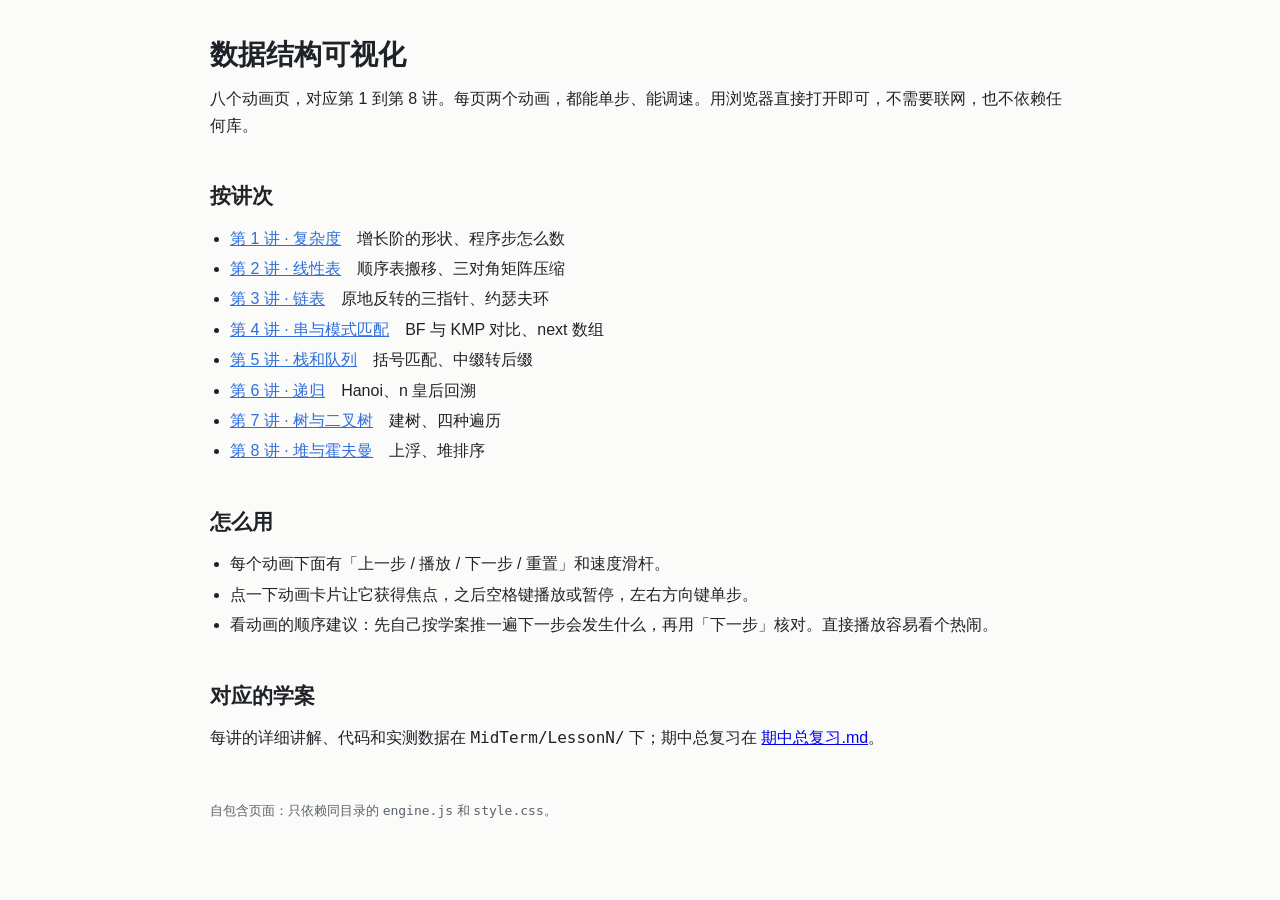
==== DataStructure/MidTerm/viz/index.html @ b4160e9c "Add practice skeletons, midterm review and visualizations - src/ stripped to TODO skeletons, answers" ====
<!doctype html>
<html lang="zh-CN">
<head>
<meta charset="utf-8">
<meta name="viewport" content="width=device-width, initial-scale=1">
<title>数据结构可视化 · 第 1-8 讲</title>
<link rel="stylesheet" href="style.css">
</head>
<body>
<div class="wrap">
<h1>数据结构可视化</h1>
<p>八个动画页，对应第 1 到第 8 讲。每页两个动画，都能单步、能调速。用浏览器直接打开即可，不需要联网，也不依赖任何库。</p>

<h2>按讲次</h2>
<ul class="plain links">
  <li><a href="l1.html">第 1 讲 · 复杂度</a>　增长阶的形状、程序步怎么数</li>
  <li><a href="l2.html">第 2 讲 · 线性表</a>　顺序表搬移、三对角矩阵压缩</li>
  <li><a href="l3.html">第 3 讲 · 链表</a>　原地反转的三指针、约瑟夫环</li>
  <li><a href="l4.html">第 4 讲 · 串与模式匹配</a>　BF 与 KMP 对比、next 数组</li>
  <li><a href="l5.html">第 5 讲 · 栈和队列</a>　括号匹配、中缀转后缀</li>
  <li><a href="l6.html">第 6 讲 · 递归</a>　Hanoi、n 皇后回溯</li>
  <li><a href="l7.html">第 7 讲 · 树与二叉树</a>　建树、四种遍历</li>
  <li><a href="l8.html">第 8 讲 · 堆与霍夫曼</a>　上浮、堆排序</li>
</ul>

<h2>怎么用</h2>
<ul class="plain">
  <li>每个动画下面有「上一步 / 播放 / 下一步 / 重置」和速度滑杆。</li>
  <li>点一下动画卡片让它获得焦点，之后空格键播放或暂停，左右方向键单步。</li>
  <li>看动画的顺序建议：先自己按学案推一遍下一步会发生什么，再用「下一步」核对。直接播放容易看个热闹。</li>
</ul>

<h2>对应的学案</h2>
<p>每讲的详细讲解、代码和实测数据在 <code>MidTerm/LessonN/</code> 下；期中总复习在 <a href="../期中总复习.md">期中总复习.md</a>。</p>

<footer>自包含页面：只依赖同目录的 <code>engine.js</code> 和 <code>style.css</code>。</footer>
</div>
</body>
</html>
---- DataStructure/MidTerm/viz/style.css ----
:root {
  --bg: #fbfbfa;
  --fg: #1f2328;
  --muted: #5b636b;
  --line: #d6d9de;
  --accent: #2f6fdb;
  --hot: #e05a2b;
  --ok: #2e8b57;
  --box: #ffffff;
  --box2: #eef2f8;
}

@media (prefers-color-scheme: dark) {
  :root {
    --bg: #1b1d21;
    --fg: #e6e8eb;
    --muted: #9aa2ab;
    --line: #3a3f46;
    --accent: #6ea0ff;
    --hot: #ff8a5c;
    --ok: #5fc98a;
    --box: #24272c;
    --box2: #2f343b;
  }
}

* { box-sizing: border-box; }

body {
  margin: 0;
  padding: 32px 20px 64px;
  background: var(--bg);
  color: var(--fg);
  font: 16px/1.65 -apple-system, "Segoe UI", "Microsoft YaHei", sans-serif;
}

main, .wrap {
  max-width: 860px;
  margin: 0 auto;
}

h1 { font-size: 28px; margin: 0 0 8px; }
h2 { font-size: 21px; margin: 40px 0 12px; }
h3 { font-size: 17px; margin: 0 0 6px; }

p { margin: 0 0 12px; }
p.note { color: var(--muted); font-size: 14px; margin-bottom: 10px; }

nav.top { font-size: 14px; color: var(--muted); margin-bottom: 24px; }
nav.top a { color: var(--muted); text-decoration: none; border-bottom: 1px dotted currentColor; }
nav.top a:hover { color: var(--accent); }

.viz {
  border: 1px solid var(--line);
  border-radius: 10px;
  padding: 16px 16px 12px;
  margin: 20px 0;
  background: var(--box);
  outline: none;
}
.viz:focus-visible { border-color: var(--accent); }

.stage {
  display: block;
  width: 100%;
  height: auto;
  margin: 4px 0 8px;
}

.bar {
  display: flex;
  flex-wrap: wrap;
  align-items: center;
  gap: 8px;
  margin-top: 4px;
}
.bar button {
  font: inherit;
  font-size: 14px;
  padding: 5px 10px;
  border: 1px solid var(--line);
  border-radius: 6px;
  background: var(--box2);
  color: var(--fg);
  cursor: pointer;
}
.bar button:hover { border-color: var(--accent); }
.bar button.primary { border-color: var(--accent); color: var(--accent); }
.bar input[type="range"] { width: 90px; accent-color: var(--accent); }
.bar .small { font-size: 12px; color: var(--muted); }

.cap {
  margin-top: 8px;
  min-height: 22px;
  font-size: 14px;
  color: var(--muted);
  font-variant-numeric: tabular-nums;
}

svg text.tx { fill: var(--fg); font-size: 13px; font-family: inherit; }
svg text.tx.small { font-size: 11px; fill: var(--muted); }
svg text.tx.hot { fill: var(--hot); font-weight: 600; }
svg text.tx.ok { fill: var(--ok); font-weight: 600; }
svg text.tx.acc { fill: var(--accent); }
svg text.tx.mono { font-family: Consolas, "Cascadia Mono", monospace; }

/* 第 1 讲四条曲线的配色 */
svg path.k1 { stroke: #2f6fdb; }
svg path.k2 { stroke: #2e8b57; }
svg path.k3 { stroke: #b0741f; }
svg path.k4 { stroke: #d0492b; }
svg text.tx.k1 { fill: #2f6fdb; }
svg text.tx.k2 { fill: #2e8b57; }
svg text.tx.k3 { fill: #b0741f; }
svg text.tx.k4 { fill: #d0492b; }

svg rect.bx { fill: var(--box); stroke: var(--line); stroke-width: 1.4; }
svg rect.bx.dim { fill: transparent; stroke: var(--line); stroke-dasharray: 3 3; }
svg rect.bx.hot { fill: rgba(224, 90, 43, .12); stroke: var(--hot); }
svg rect.bx.ok { fill: rgba(46, 139, 87, .12); stroke: var(--ok); }
svg rect.bx.acc { fill: rgba(47, 111, 219, .10); stroke: var(--accent); }
svg rect.bx.hl { fill: var(--box2); stroke: var(--line); }

svg circle.nd { fill: var(--box); stroke: var(--line); stroke-width: 1.4; }
svg circle.nd.hot { fill: rgba(224, 90, 43, .12); stroke: var(--hot); }
svg circle.nd.ok { fill: rgba(46, 139, 87, .12); stroke: var(--ok); }
svg circle.nd.acc { fill: rgba(47, 111, 219, .10); stroke: var(--accent); }

svg line.ln { stroke: var(--line); stroke-width: 1.4; }
svg line.ln.acc { stroke: var(--accent); }
svg line.ln.hot { stroke: var(--hot); }
svg line.ln.ok { stroke: var(--ok); }
svg path.ln { stroke: var(--line); stroke-width: 1.4; }
svg path.ln.acc { stroke: var(--accent); }
svg path.ln.hot { stroke: var(--hot); }
svg path.arhead { fill: var(--muted); }
svg line.ar.acc { stroke: var(--accent); }
svg line.ar.hot { stroke: var(--hot); }
svg path.ar.acc { stroke: var(--accent); }
svg path.ar.hot { stroke: var(--hot); }

ul.plain { margin: 0 0 12px; padding-left: 20px; }
ul.plain li { margin: 4px 0; }

.links a { color: var(--accent); }
footer { margin-top: 48px; color: var(--muted); font-size: 13px; }

@media (max-width: 600px) {
  body { padding: 20px 12px 48px; }
  .viz { padding: 12px 10px 8px; }
}
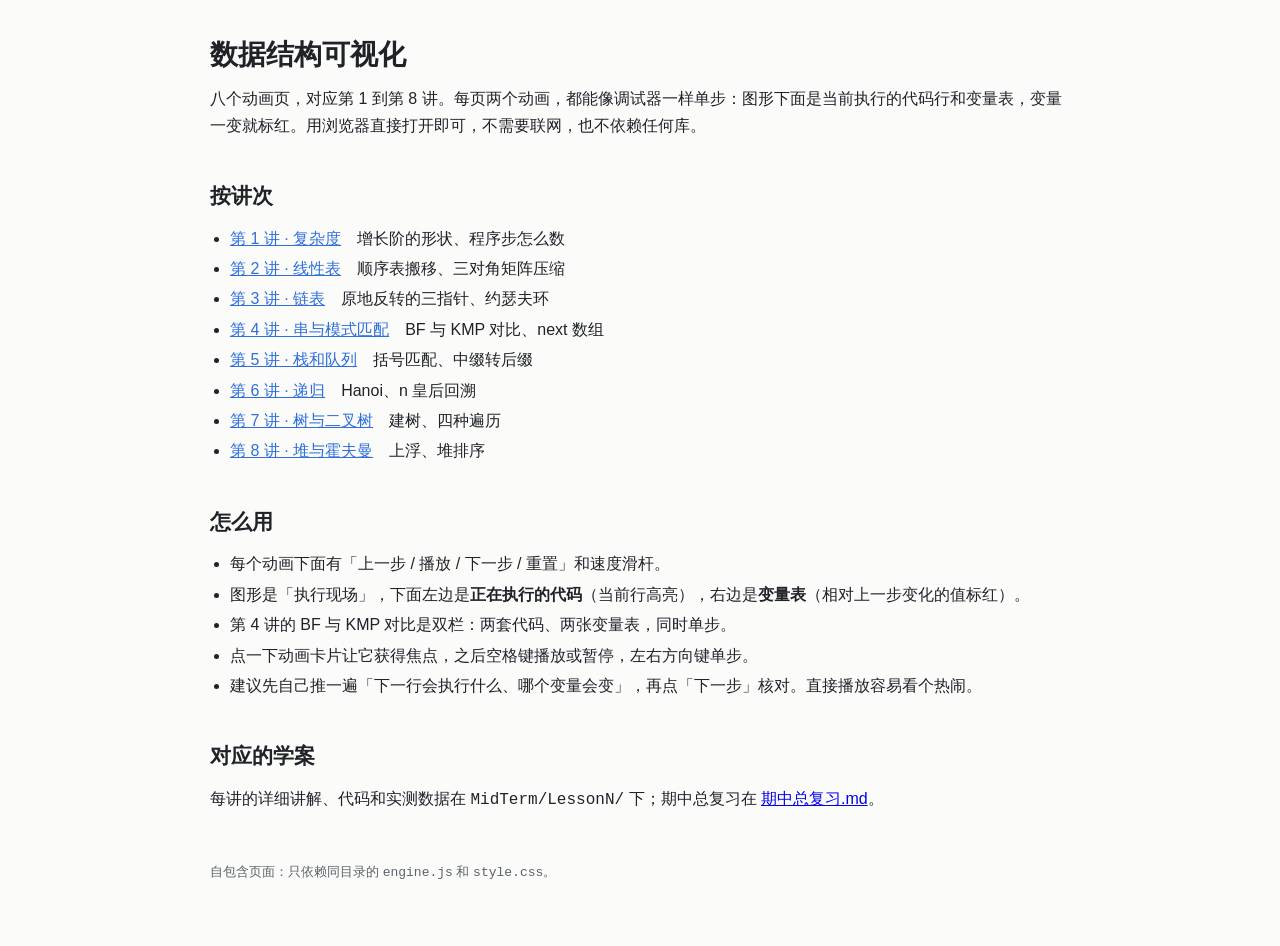
==== commit 29930247: "Add debugger-style stepping to viz: code line highlight and variable watch - engine.js renders a cod" ====
--- a/DataStructure/MidTerm/viz/index.html
+++ b/DataStructure/MidTerm/viz/index.html
@@ -9,7 +9,7 @@
 <body>
 <div class="wrap">
 <h1>数据结构可视化</h1>
-<p>八个动画页，对应第 1 到第 8 讲。每页两个动画，都能单步、能调速。用浏览器直接打开即可，不需要联网，也不依赖任何库。</p>
+<p>八个动画页，对应第 1 到第 8 讲。每页两个动画，都能像调试器一样单步：图形下面是当前执行的代码行和变量表，变量一变就标红。用浏览器直接打开即可，不需要联网，也不依赖任何库。</p>
 
 <h2>按讲次</h2>
 <ul class="plain links">
@@ -26,8 +26,10 @@
 <h2>怎么用</h2>
 <ul class="plain">
   <li>每个动画下面有「上一步 / 播放 / 下一步 / 重置」和速度滑杆。</li>
+  <li>图形是「执行现场」，下面左边是<strong>正在执行的代码</strong>（当前行高亮），右边是<strong>变量表</strong>（相对上一步变化的值标红）。</li>
+  <li>第 4 讲的 BF 与 KMP 对比是双栏：两套代码、两张变量表，同时单步。</li>
   <li>点一下动画卡片让它获得焦点，之后空格键播放或暂停，左右方向键单步。</li>
-  <li>看动画的顺序建议：先自己按学案推一遍下一步会发生什么，再用「下一步」核对。直接播放容易看个热闹。</li>
+  <li>建议先自己推一遍「下一行会执行什么、哪个变量会变」，再点「下一步」核对。直接播放容易看个热闹。</li>
 </ul>
 
 <h2>对应的学案</h2>
--- a/DataStructure/MidTerm/viz/style.css
+++ b/DataStructure/MidTerm/viz/style.css
@@ -97,6 +97,68 @@
   font-variant-numeric: tabular-nums;
 }
 
+/* 调试视图：代码 + 变量 */
+.dbg {
+  display: flex;
+  flex-wrap: wrap;
+  gap: 14px;
+  margin-top: 10px;
+}
+.dbg .col {
+  flex: 1 1 300px;
+  min-width: 260px;
+}
+.dbg .ctitle {
+  font-size: 12px;
+  color: var(--muted);
+  margin-bottom: 4px;
+}
+
+pre.code {
+  margin: 0;
+  max-height: 230px;
+  overflow: auto;
+  background: var(--box2);
+  border: 1px solid var(--line);
+  border-radius: 8px;
+  padding: 6px 0;
+  font: 12px/1.6 Consolas, "Cascadia Mono", "SF Mono", monospace;
+}
+pre.code .cl {
+  display: flex;
+  padding: 0 10px 0 0;
+  white-space: pre;
+}
+pre.code .cl.on {
+  background: rgba(224, 90, 43, .14);
+  box-shadow: inset 2px 0 0 var(--hot);
+}
+pre.code .cl.on .ct { color: var(--fg); font-weight: 600; }
+pre.code .lnum {
+  flex: none;
+  width: 26px;
+  margin-right: 8px;
+  text-align: right;
+  color: var(--muted);
+  opacity: .65;
+  user-select: none;
+}
+
+table.vars {
+  width: 100%;
+  border-collapse: collapse;
+  margin-top: 6px;
+  font: 12px Consolas, "Cascadia Mono", monospace;
+}
+table.vars td {
+  padding: 3px 6px;
+  border-bottom: 1px solid var(--line);
+  vertical-align: top;
+}
+table.vars td.k { color: var(--muted); width: 40%; }
+table.vars td.v { text-align: right; word-break: break-all; }
+table.vars tr.chg td.v { color: var(--hot); font-weight: 600; }
+
 svg text.tx { fill: var(--fg); font-size: 13px; font-family: inherit; }
 svg text.tx.small { font-size: 11px; fill: var(--muted); }
 svg text.tx.hot { fill: var(--hot); font-weight: 600; }
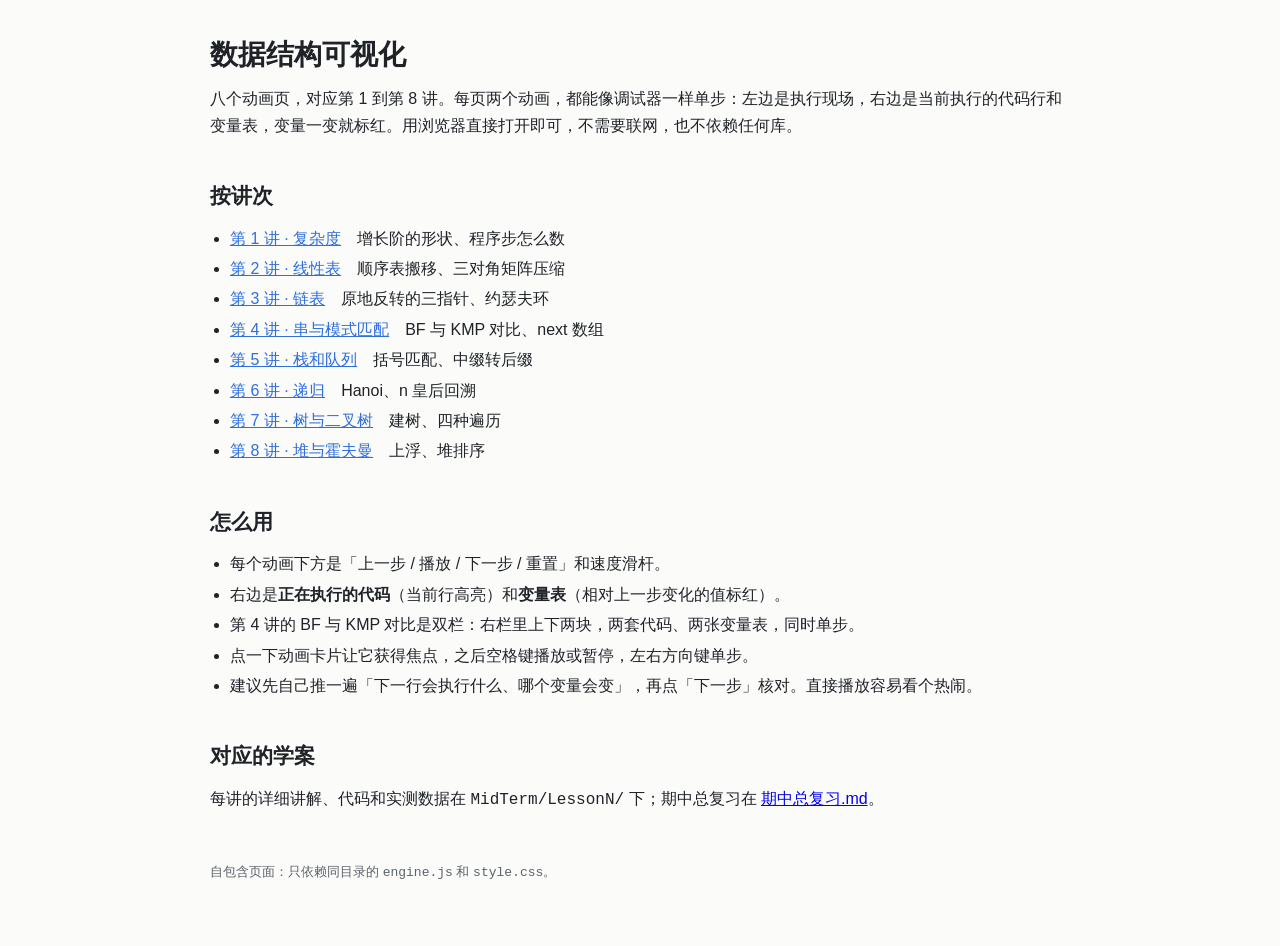
==== commit 058eeda9: "Rework viz layout: animation left, code and variables right, controls below" ====
--- a/DataStructure/MidTerm/viz/index.html
+++ b/DataStructure/MidTerm/viz/index.html
@@ -7,9 +7,9 @@
 <link rel="stylesheet" href="style.css">
 </head>
 <body>
-<div class="wrap">
+<div class="wrap text">
 <h1>数据结构可视化</h1>
-<p>八个动画页，对应第 1 到第 8 讲。每页两个动画，都能像调试器一样单步：图形下面是当前执行的代码行和变量表，变量一变就标红。用浏览器直接打开即可，不需要联网，也不依赖任何库。</p>
+<p>八个动画页，对应第 1 到第 8 讲。每页两个动画，都能像调试器一样单步：左边是执行现场，右边是当前执行的代码行和变量表，变量一变就标红。用浏览器直接打开即可，不需要联网，也不依赖任何库。</p>
 
 <h2>按讲次</h2>
 <ul class="plain links">
@@ -25,9 +25,9 @@
 
 <h2>怎么用</h2>
 <ul class="plain">
-  <li>每个动画下面有「上一步 / 播放 / 下一步 / 重置」和速度滑杆。</li>
-  <li>图形是「执行现场」，下面左边是<strong>正在执行的代码</strong>（当前行高亮），右边是<strong>变量表</strong>（相对上一步变化的值标红）。</li>
-  <li>第 4 讲的 BF 与 KMP 对比是双栏：两套代码、两张变量表，同时单步。</li>
+  <li>每个动画下方是「上一步 / 播放 / 下一步 / 重置」和速度滑杆。</li>
+  <li>右边是<strong>正在执行的代码</strong>（当前行高亮）和<strong>变量表</strong>（相对上一步变化的值标红）。</li>
+  <li>第 4 讲的 BF 与 KMP 对比是双栏：右栏里上下两块，两套代码、两张变量表，同时单步。</li>
   <li>点一下动画卡片让它获得焦点，之后空格键播放或暂停，左右方向键单步。</li>
   <li>建议先自己推一遍「下一行会执行什么、哪个变量会变」，再点「下一步」核对。直接播放容易看个热闹。</li>
 </ul>
--- a/DataStructure/MidTerm/viz/style.css
+++ b/DataStructure/MidTerm/viz/style.css
@@ -35,9 +35,12 @@
 }
 
 main, .wrap {
-  max-width: 860px;
+  max-width: 1180px;
   margin: 0 auto;
 }
+
+/* 文字为主的页面（比如目录）不需要那么宽 */
+.wrap.text { max-width: 860px; }
 
 h1 { font-size: 28px; margin: 0 0 8px; }
 h2 { font-size: 21px; margin: 40px 0 12px; }
@@ -64,7 +67,32 @@
   display: block;
   width: 100%;
   height: auto;
-  margin: 4px 0 8px;
+}
+
+/* 左图右码：左边执行现场，右边代码 + 变量，下面才是按钮 */
+.stagewrap {
+  display: flex;
+  gap: 18px;
+  align-items: flex-start;
+  margin: 6px 0 10px;
+}
+.stagewrap .canvas {
+  flex: 1 1 620px;
+  min-width: 0;
+}
+.stagewrap .dbg {
+  flex: 0 0 340px;
+  display: flex;
+  flex-direction: column;
+  gap: 10px;
+  min-width: 0;
+}
+.stagewrap .dbg .col { min-width: 0; }
+
+@media (max-width: 980px) {
+  .stagewrap { flex-wrap: wrap; }
+  .stagewrap .canvas,
+  .stagewrap .dbg { flex: 1 1 100%; }
 }
 
 .bar {
@@ -97,17 +125,13 @@
   font-variant-numeric: tabular-nums;
 }
 
-/* 调试视图：代码 + 变量 */
+/* 调试视图：代码 + 变量（在右栏，纵向排列） */
 .dbg {
   display: flex;
-  flex-wrap: wrap;
-  gap: 14px;
-  margin-top: 10px;
-}
-.dbg .col {
-  flex: 1 1 300px;
-  min-width: 260px;
-}
+  flex-direction: column;
+  gap: 12px;
+}
+.dbg .col { min-width: 0; }
 .dbg .ctitle {
   font-size: 12px;
   color: var(--muted);
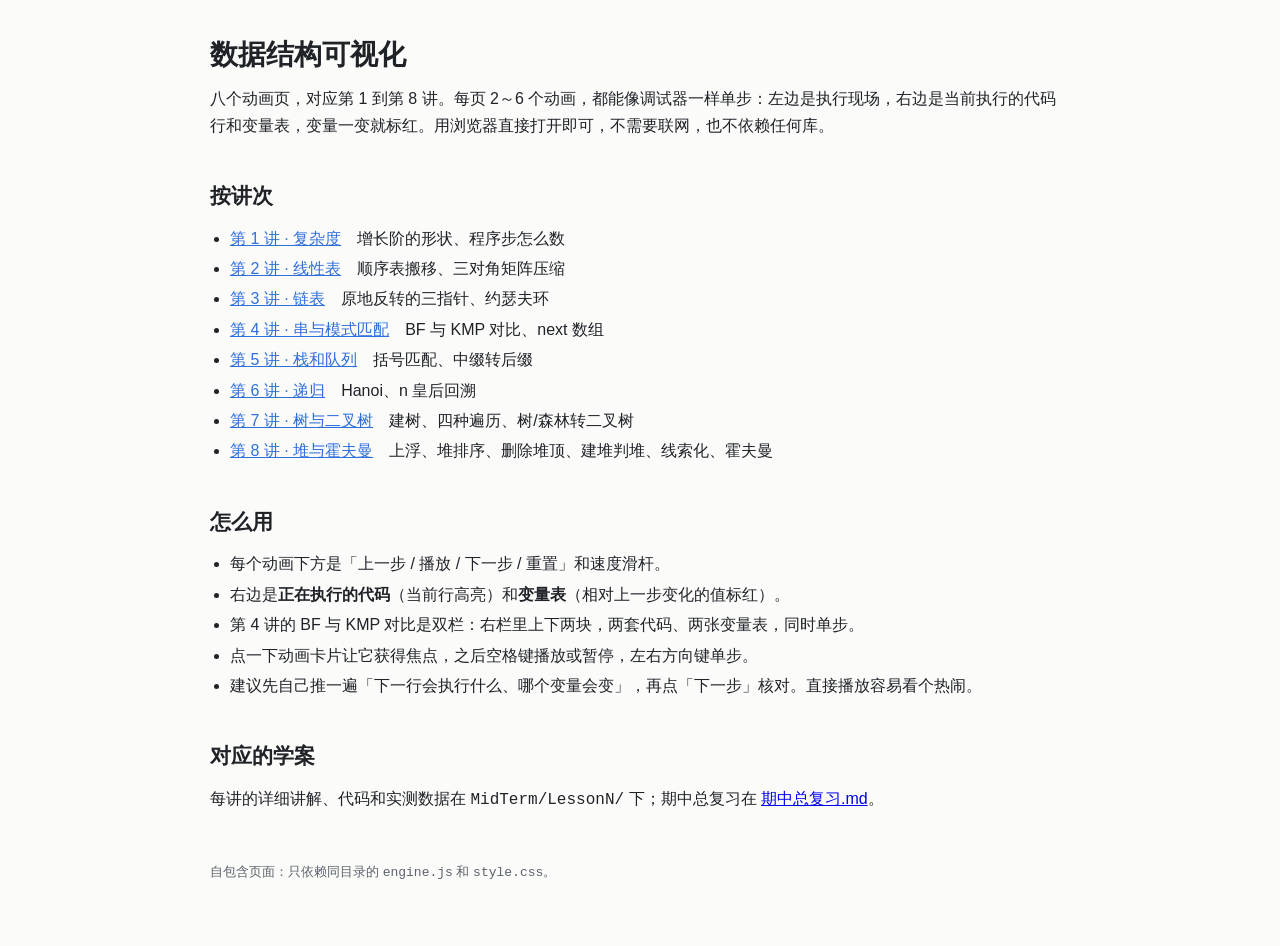
==== commit a9c7f545: "Add targeted practice and viz for trees, threads, heaps, and Huffman - Add tree/forest conversion an" ====
--- a/DataStructure/MidTerm/viz/index.html
+++ b/DataStructure/MidTerm/viz/index.html
@@ -9,7 +9,7 @@
 <body>
 <div class="wrap text">
 <h1>数据结构可视化</h1>
-<p>八个动画页，对应第 1 到第 8 讲。每页两个动画，都能像调试器一样单步：左边是执行现场，右边是当前执行的代码行和变量表，变量一变就标红。用浏览器直接打开即可，不需要联网，也不依赖任何库。</p>
+<p>八个动画页，对应第 1 到第 8 讲。每页 2～6 个动画，都能像调试器一样单步：左边是执行现场，右边是当前执行的代码行和变量表，变量一变就标红。用浏览器直接打开即可，不需要联网，也不依赖任何库。</p>
 
 <h2>按讲次</h2>
 <ul class="plain links">
@@ -19,8 +19,8 @@
   <li><a href="l4.html">第 4 讲 · 串与模式匹配</a>　BF 与 KMP 对比、next 数组</li>
   <li><a href="l5.html">第 5 讲 · 栈和队列</a>　括号匹配、中缀转后缀</li>
   <li><a href="l6.html">第 6 讲 · 递归</a>　Hanoi、n 皇后回溯</li>
-  <li><a href="l7.html">第 7 讲 · 树与二叉树</a>　建树、四种遍历</li>
-  <li><a href="l8.html">第 8 讲 · 堆与霍夫曼</a>　上浮、堆排序</li>
+  <li><a href="l7.html">第 7 讲 · 树与二叉树</a>　建树、四种遍历、树/森林转二叉树</li>
+  <li><a href="l8.html">第 8 讲 · 堆与霍夫曼</a>　上浮、堆排序、删除堆顶、建堆判堆、线索化、霍夫曼</li>
 </ul>
 
 <h2>怎么用</h2>
--- a/DataStructure/MidTerm/viz/style.css
+++ b/DataStructure/MidTerm/viz/style.css
@@ -188,6 +188,7 @@
 svg text.tx.hot { fill: var(--hot); font-weight: 600; }
 svg text.tx.ok { fill: var(--ok); font-weight: 600; }
 svg text.tx.acc { fill: var(--accent); }
+svg text.tx.dim { fill: var(--muted); opacity: .55; }
 svg text.tx.mono { font-family: Consolas, "Cascadia Mono", monospace; }
 
 /* 第 1 讲四条曲线的配色 */
@@ -201,7 +202,7 @@
 svg text.tx.k4 { fill: #d0492b; }
 
 svg rect.bx { fill: var(--box); stroke: var(--line); stroke-width: 1.4; }
-svg rect.bx.dim { fill: transparent; stroke: var(--line); stroke-dasharray: 3 3; }
+svg rect.bx.dim { fill: transparent; stroke: var(--line); stroke-dasharray: 3 3; opacity: .45; }
 svg rect.bx.hot { fill: rgba(224, 90, 43, .12); stroke: var(--hot); }
 svg rect.bx.ok { fill: rgba(46, 139, 87, .12); stroke: var(--ok); }
 svg rect.bx.acc { fill: rgba(47, 111, 219, .10); stroke: var(--accent); }
@@ -211,14 +212,25 @@
 svg circle.nd.hot { fill: rgba(224, 90, 43, .12); stroke: var(--hot); }
 svg circle.nd.ok { fill: rgba(46, 139, 87, .12); stroke: var(--ok); }
 svg circle.nd.acc { fill: rgba(47, 111, 219, .10); stroke: var(--accent); }
+/* 已排好的部分：空心虚线 + 整体变淡，和待排序的实心圆明显区分 */
+svg circle.nd.dim {
+  fill: var(--box2);
+  stroke: var(--line);
+  stroke-dasharray: 4 4;
+  opacity: .6;
+}
 
 svg line.ln { stroke: var(--line); stroke-width: 1.4; }
+svg line.ln.dim { stroke-opacity: .28; }
 svg line.ln.acc { stroke: var(--accent); }
 svg line.ln.hot { stroke: var(--hot); }
 svg line.ln.ok { stroke: var(--ok); }
 svg path.ln { stroke: var(--line); stroke-width: 1.4; }
 svg path.ln.acc { stroke: var(--accent); }
 svg path.ln.hot { stroke: var(--hot); }
+svg path.ln.ok { stroke: var(--ok); }
+/* 线索：虚线和实线的树边区分开 */
+svg path.ln.thread { stroke-dasharray: 5 4; stroke-width: 1.8; }
 svg path.arhead { fill: var(--muted); }
 svg line.ar.acc { stroke: var(--accent); }
 svg line.ar.hot { stroke: var(--hot); }
